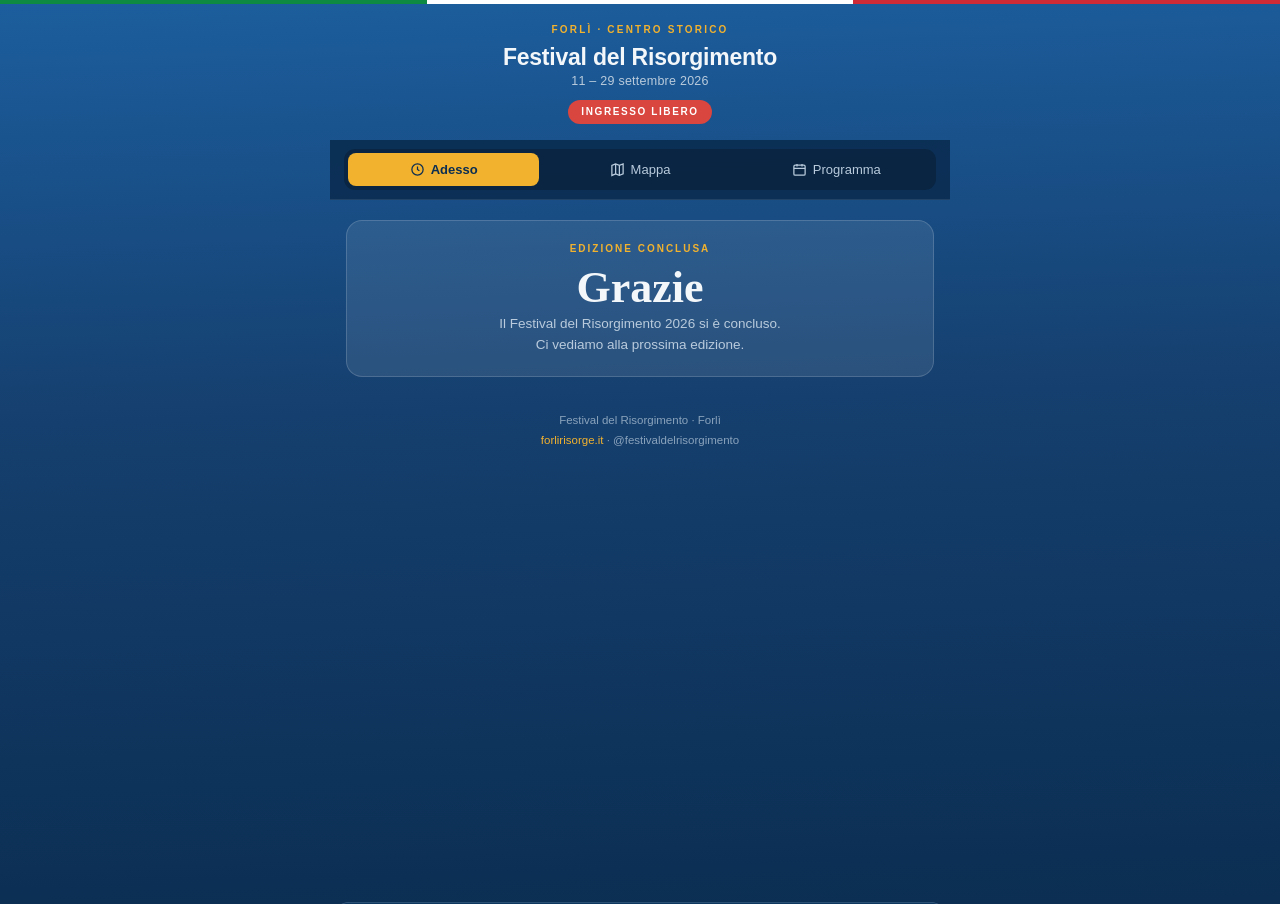
==== index.html @ e7fdf50c "WebApp Festival del Risorgimento 2026" ====
<!doctype html>
<html lang="it">
<head>
<meta charset="utf-8">
<meta name="viewport" content="width=device-width,initial-scale=1">
<title>Festival del Risorgimento · Forlì</title>
<meta name="description" content="Festival del Risorgimento, Forlì. Mappa interattiva e programma degli eventi.">
<meta name="theme-color" content="#0B2E52">
<!-- L'edizione corrente. Ogni anno si cambia solo questa riga e il link qui sotto. -->
<meta http-equiv="refresh" content="0; url=/2026/">
<link rel="canonical" href="https://www.festivaldelrisorgimento.org/2026/">
<style>
  html,body{height:100%}
  body{margin:0;display:grid;place-items:center;background:#0B2E52;color:#F4F7FA;
       font-family:-apple-system,BlinkMacSystemFont,"Segoe UI",Roboto,sans-serif;text-align:center;padding:24px}
  a{color:#F2B22E}
  p{font-size:15px;line-height:1.6}
</style>
</head>
<body>
  <p>Festival del Risorgimento · Forlì<br>
     Ti stiamo portando all'edizione 2026.<br><br>
     <a href="/2026/">Apri la mappa e il programma</a></p>
</body>
</html>
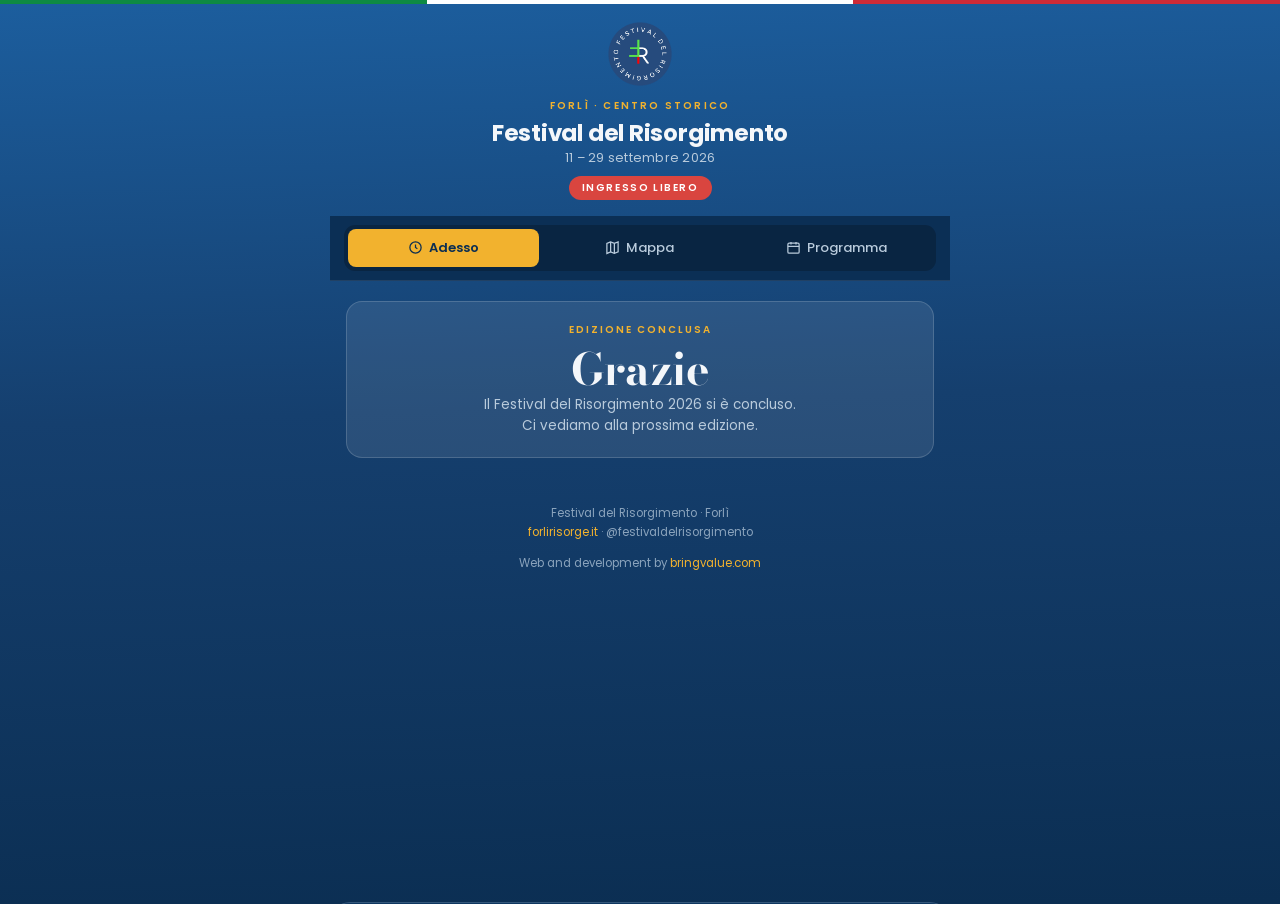
==== commit 37aa958d: "Logo ufficiale, credit nel footer, canonical radice senza www" ====
--- a/index.html
+++ b/index.html
@@ -8,7 +8,7 @@
 <meta name="theme-color" content="#0B2E52">
 <!-- L'edizione corrente. Ogni anno si cambia solo questa riga e il link qui sotto. -->
 <meta http-equiv="refresh" content="0; url=/2026/">
-<link rel="canonical" href="https://www.festivaldelrisorgimento.org/2026/">
+<link rel="canonical" href="https://festivaldelrisorgimento.org/2026/">
 <style>
   html,body{height:100%}
   body{margin:0;display:grid;place-items:center;background:#0B2E52;color:#F4F7FA;
